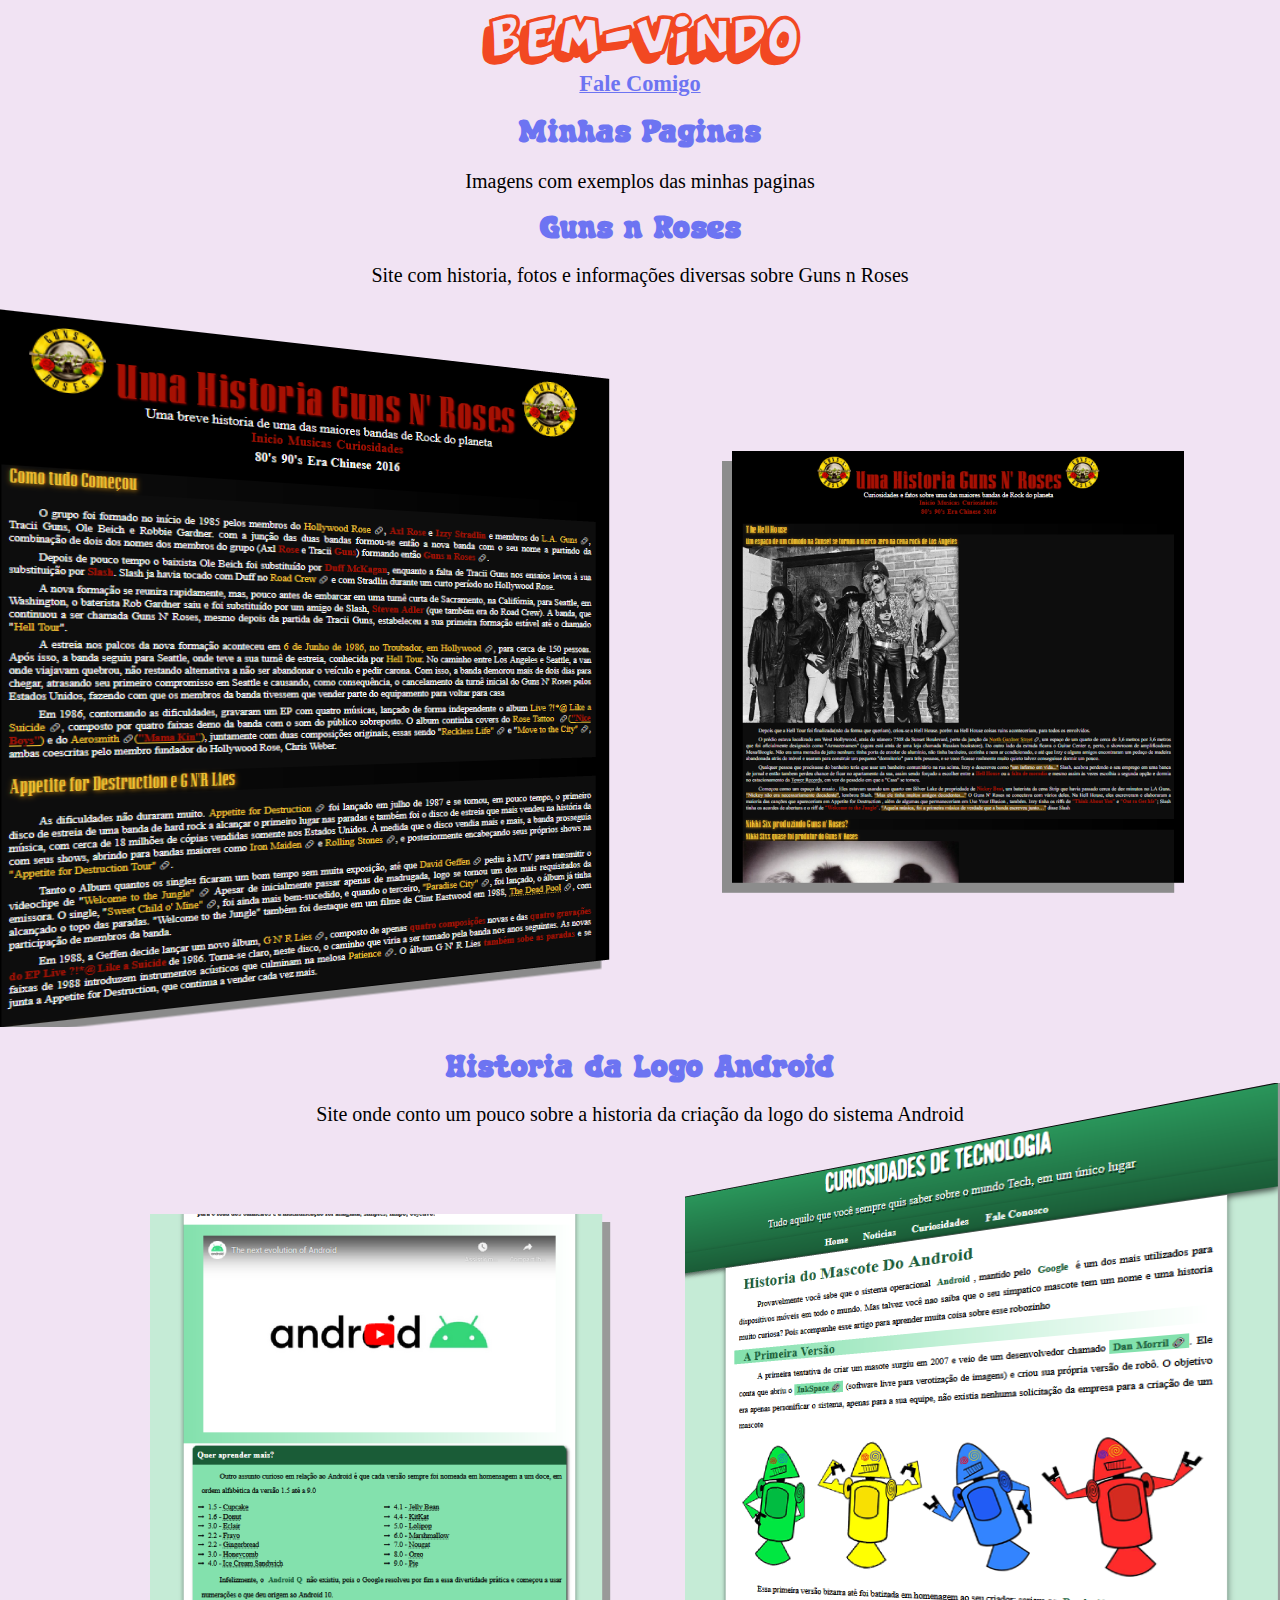
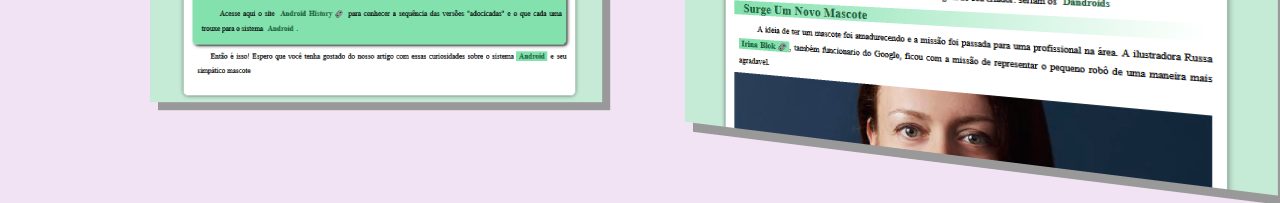
==== index.html @ 90892f71 "Upload" ====
<!DOCTYPE html>
<html lang="pt-br">
<head>
    <meta charset="UTF-8">
    <meta name="viewport" content="width=device-width, initial-scale=1.0">
    <link rel="stylesheet" href="assets/Style/style.css">
    <link rel="shortcut icon" href="assets/Faveicon/favicon.ico" type="image/x-icon">
    <title>Document</title>
</head>
<body>
    <header>
        <h1>BEM-VINDO</h1>
        <nav>
            <a href="Paginas/FaleComigo.html">Fale Comigo</a>
        </nav>
    </header>
    <main>
        <h1 style="text-align: center;">Minhas Paginas</h1>
        <p>Imagens com exemplos das minhas paginas</p>
        <p></p>
        <section>

        </section>
        <article>
                <h1 style="text-align: center;">Guns n Roses</h1>
            <p>Site com historia, fotos e informações diversas sobre Guns n Roses</p>
            <img src="assets/GNR.png" alt="GNRPage">
            <br>
            <h1 style="text-align: center;">Historia da Logo Android</h1>
            <img id="img_direita" src="assets/Android direita.png" alt="AndroidSite">
            <p>Site onde conto um pouco sobre a historia da criação da logo do sistema Android</p>


        </article>

    </main>
</body>
</html>
---- assets/Style/style.css ----
@charset "UTF-8";

@font-face {
    font-family: 'dynamix';
    src: url('../Fonts/Dynamix.ttf') format('truetype');
}
@font-face {
    font-family: 'cactus';
    src: url('../Fonts/Cactus-Town.ttf') format('truetype');
}


:root{
    --branco:#ffffff;
    --cor0:#F1E3F3;
    --cor1:#6D74F2;
    --cor2:#29D998;
    --cor3:#F2E30F;
    --cor4:#F24822;
}

body{
    background-color: var(--cor0);
    margin: auto;
}
header{
    text-align: center;
}
header h1{
    font-family: 'dynamix';
    font-size: 2.5em;
    color: var(--cor4);
    margin: 0px 0px -1px 0px;
}
header a{
    text-decoration: none;
    color: var(--cor1);
    font-size: 1.4em;
    font-family: 'Times New Roman', Times, serif;
    font-weight: bolder;
    transition-duration: 0.5s;
    padding: 3px;
}
header a:hover{
    color: var(--cor2);
}
main{

}


h1{
    font-family: 'cactus';
    color: var(--cor1);
    font-weight:light;
    font-size: 2em;
}
p{
    font-size: 20px;
    text-align: justify;
    font-family: 'Times New Roman', Times, serif;
    text-align: center;
}
img{
    margin: auto;
    margin: auto;
    width: 50% 0%;
}
#img_direita{
    position: absolute;
    right: 0;
}
nav {
    text-decoration: underline;
    text-decoration-color: #6D74F2;
}
header nav :hover{
    text-decoration: none;
    color: var(--branco);
    background-color: #6D74F2;
}
main nav a{
    text-decoration-color: var(--cor4);
    color: var(--cor4)
}
main nav a:hover{
    text-decoration: none;
    color: var(--branco);
    background-color: var(--cor4);
}
article h1{
    margin-bottom: 0px;
}
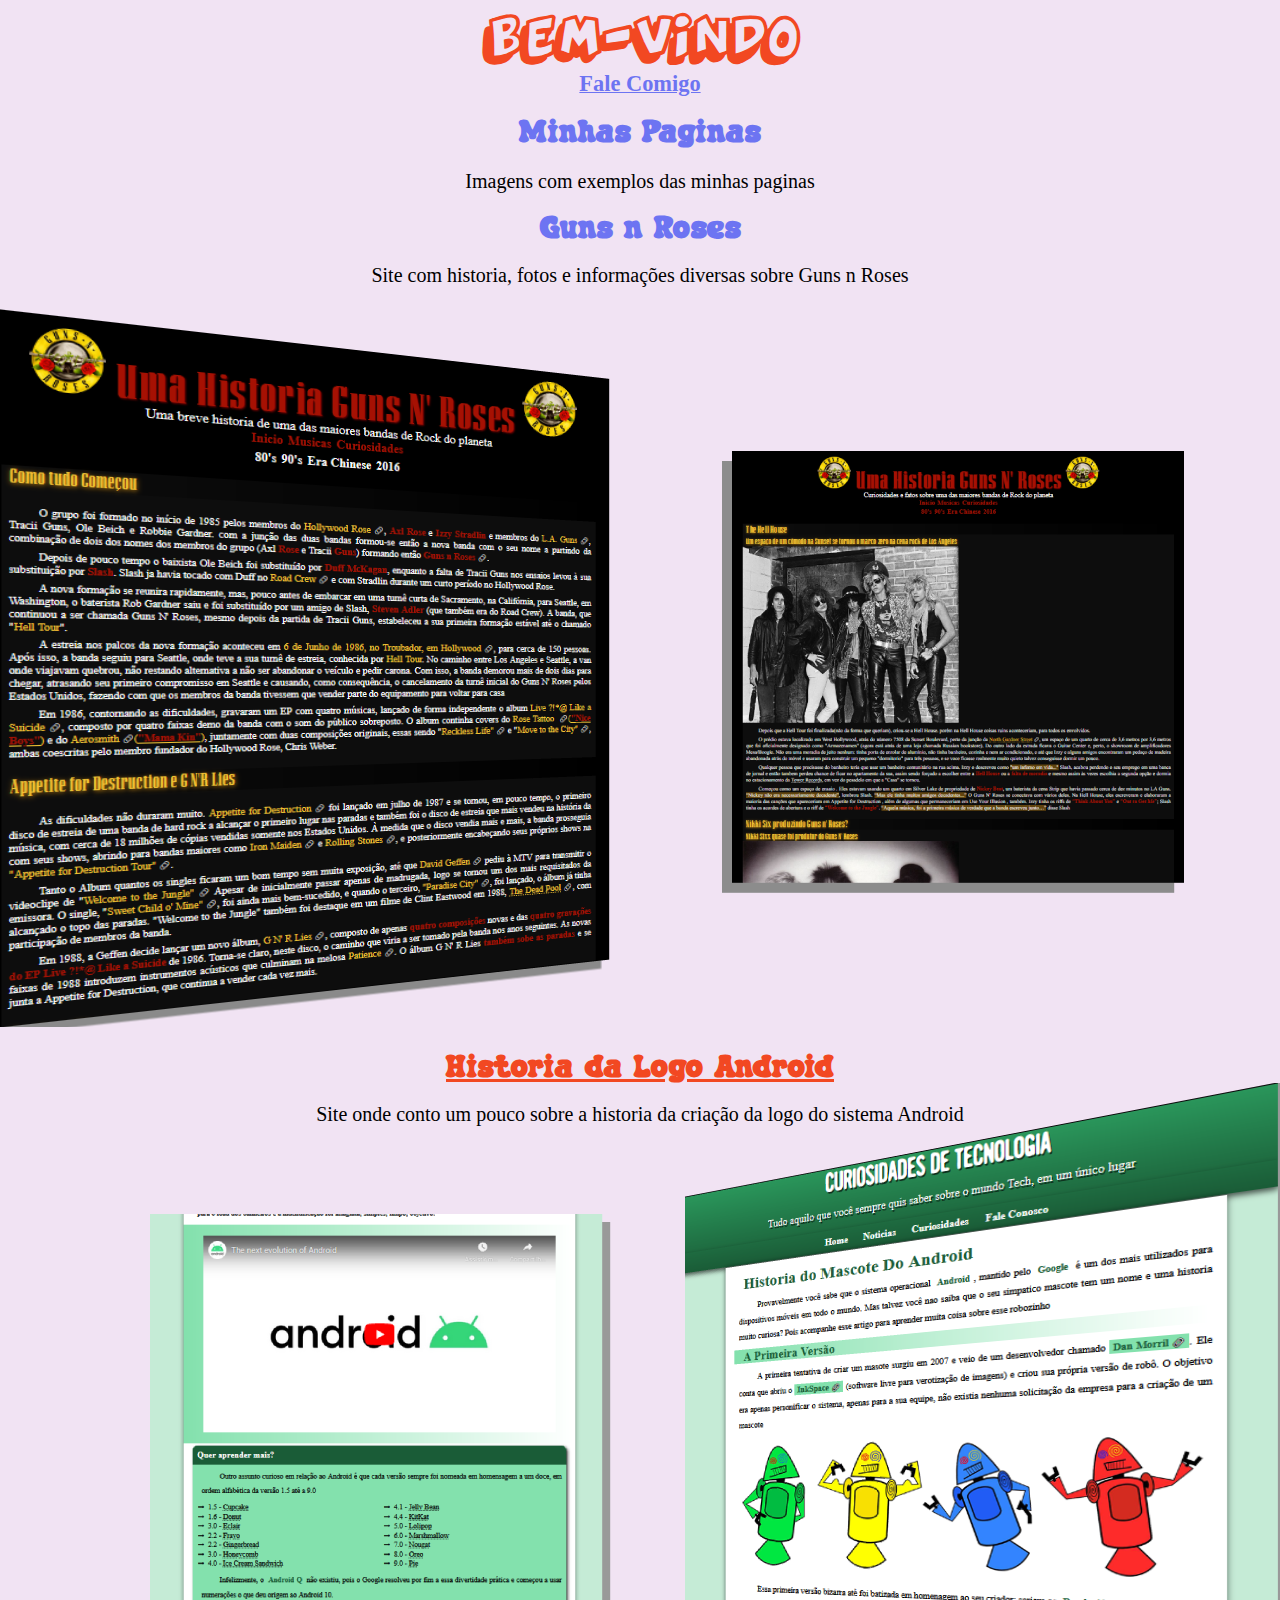
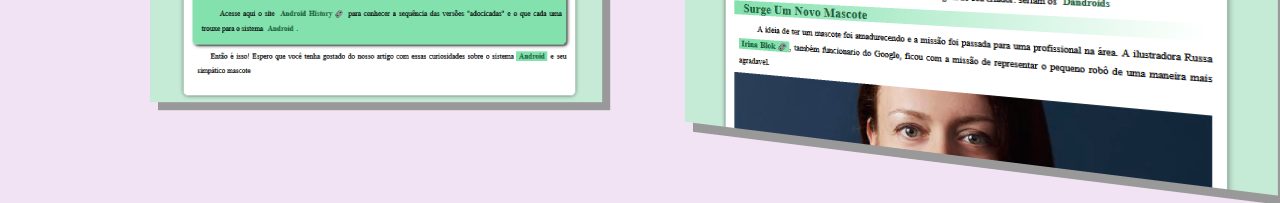
==== commit 12a1c8da: "Update index.html" ====
--- a/index.html
+++ b/index.html
@@ -26,7 +26,9 @@
             <p>Site com historia, fotos e informações diversas sobre Guns n Roses</p>
             <img src="assets/GNR.png" alt="GNRPage">
             <br>
-            <h1 style="text-align: center;">Historia da Logo Android</h1>
+            <nav>
+                <h1 style="text-align: center;"><a target="_blank" href="https://markospsouza.github.io/markospsouza.github.io-AndroidHistory/">Historia da Logo Android</a></h1>
+            </nav>
             <img id="img_direita" src="assets/Android direita.png" alt="AndroidSite">
             <p>Site onde conto um pouco sobre a historia da criação da logo do sistema Android</p>
 
@@ -35,4 +37,4 @@
 
     </main>
 </body>
-</html>+</html>
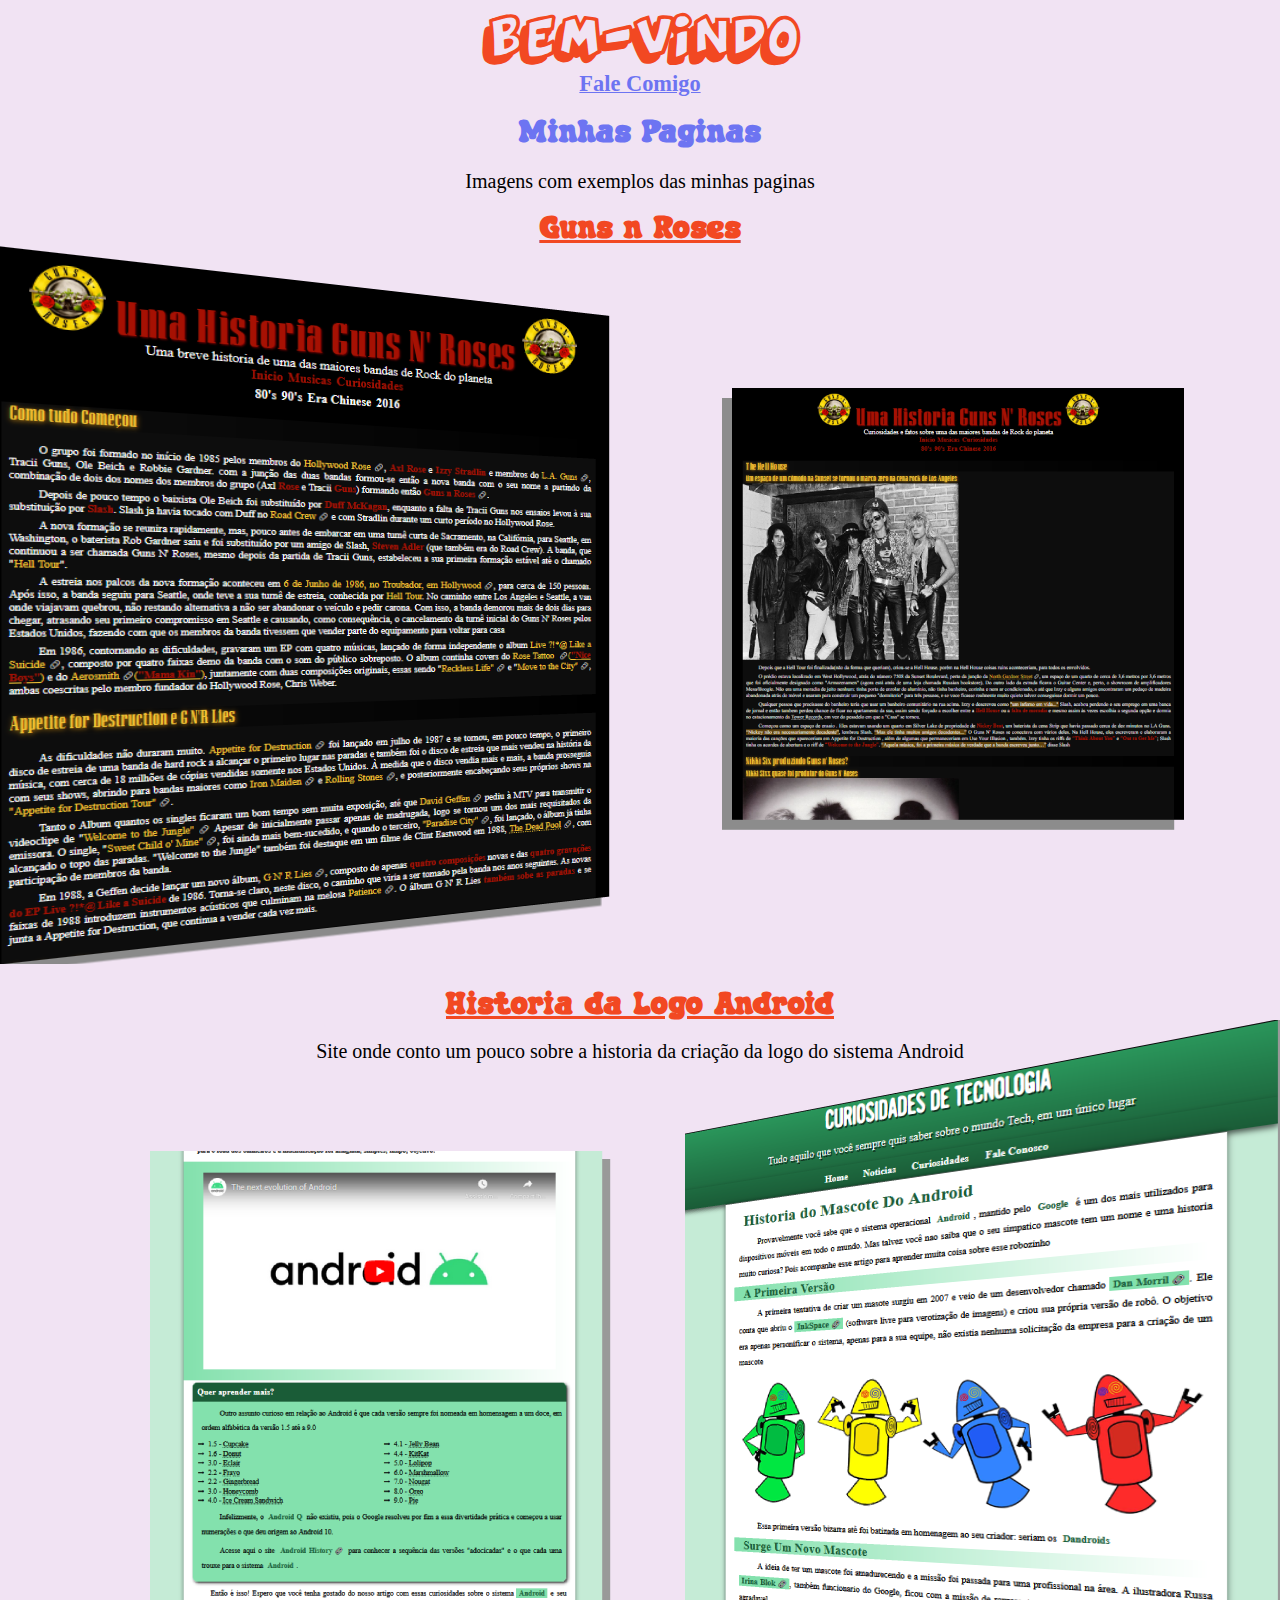
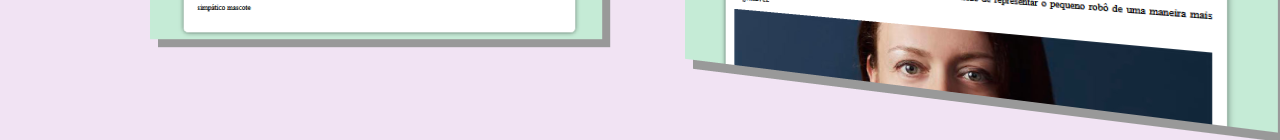
==== commit 55bccdee: "Update index.html" ====
--- a/index.html
+++ b/index.html
@@ -22,8 +22,9 @@
 
         </section>
         <article>
-                <h1 style="text-align: center;">Guns n Roses</h1>
-            <p>Site com historia, fotos e informações diversas sobre Guns n Roses</p>
+                <nav>
+                    <h1 style="text-align: center;"><a target="_blank" href="https://markospsouza.github.io/gnrhistory/">Guns n Roses</a></h1>
+                </nav>
             <img src="assets/GNR.png" alt="GNRPage">
             <br>
             <nav>
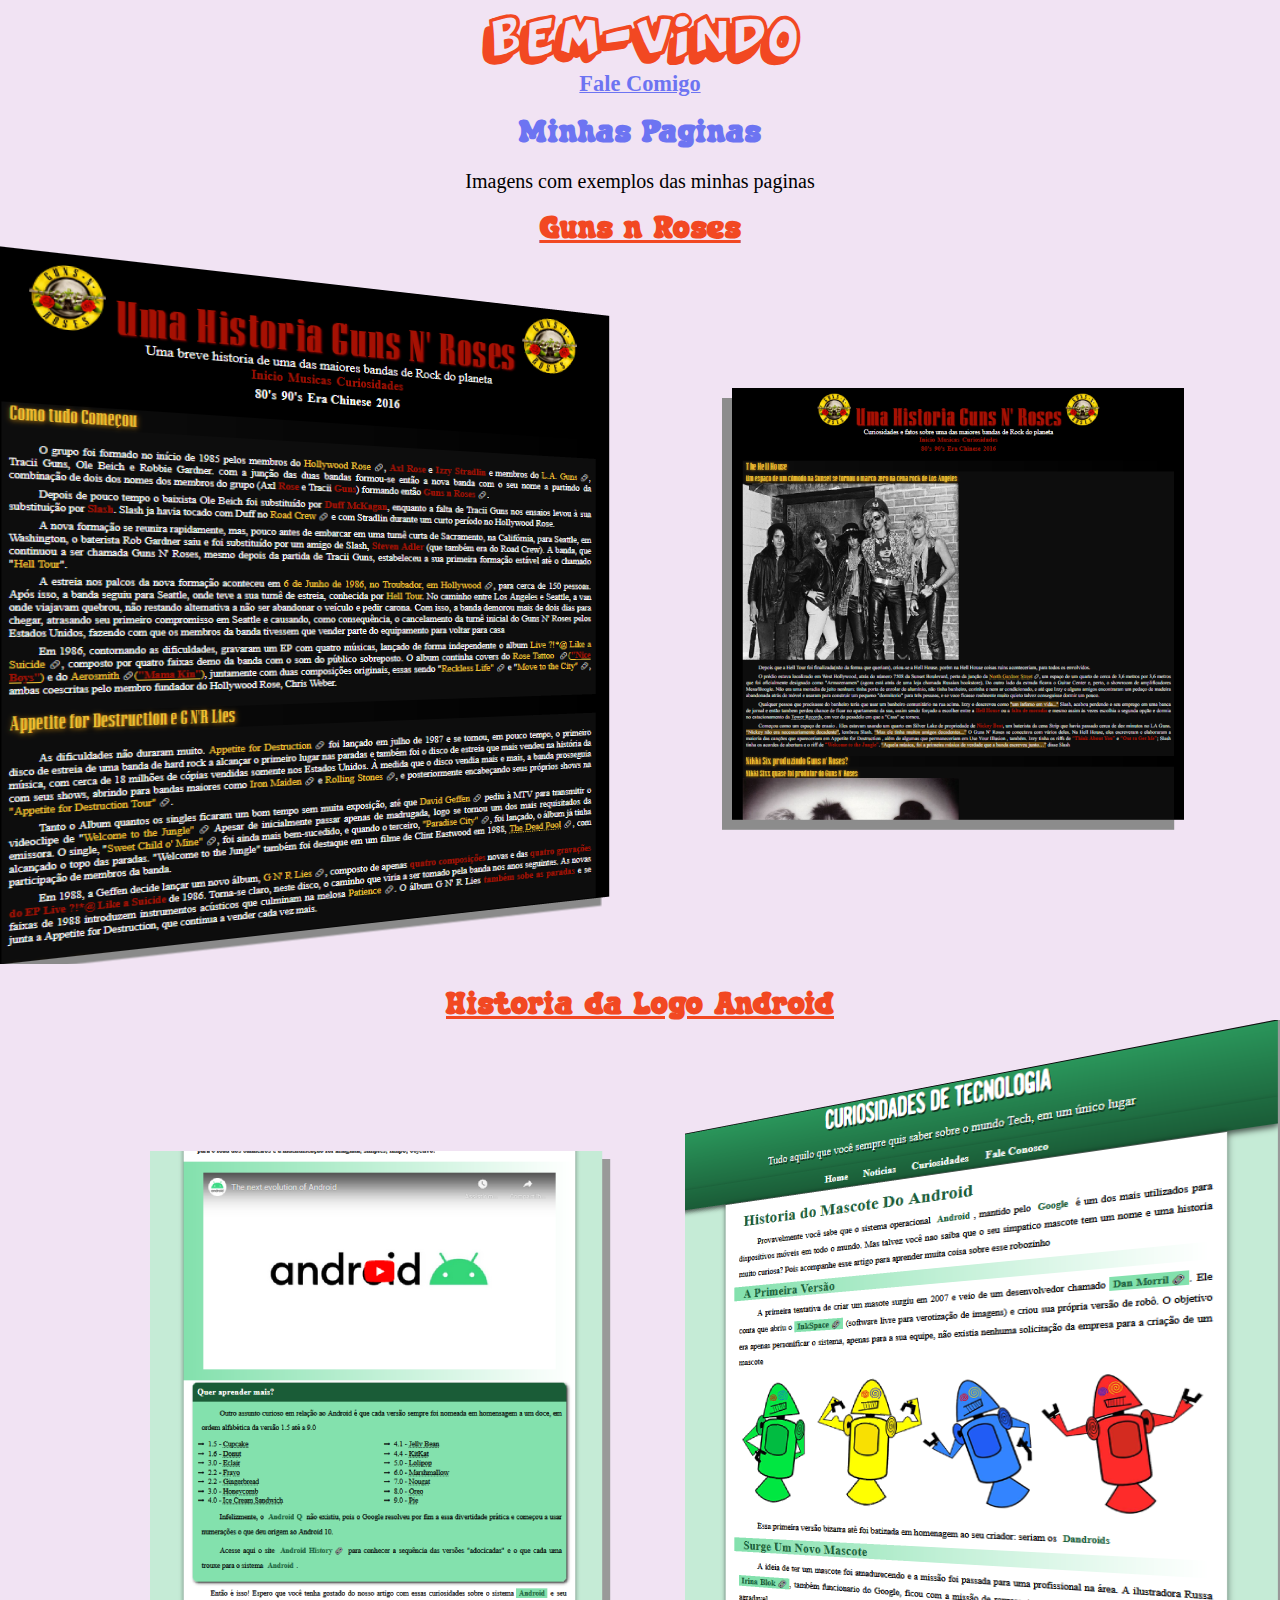
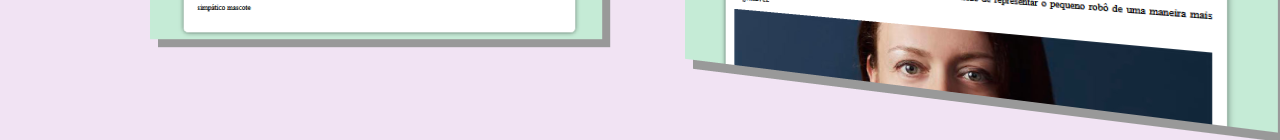
==== commit 8d86083b: "Update index.html" ====
--- a/index.html
+++ b/index.html
@@ -28,10 +28,9 @@
             <img src="assets/GNR.png" alt="GNRPage">
             <br>
             <nav>
-                <h1 style="text-align: center;"><a target="_blank" href="https://markospsouza.github.io/markospsouza.github.io-AndroidHistory/">Historia da Logo Android</a></h1>
+                <h1 style="text-align: center;"><a target="_blank" href="https://markospsouza.github.io/AndroidHistory/">Historia da Logo Android</a></h1>
             </nav>
             <img id="img_direita" src="assets/Android direita.png" alt="AndroidSite">
-            <p>Site onde conto um pouco sobre a historia da criação da logo do sistema Android</p>
 
 
         </article>
